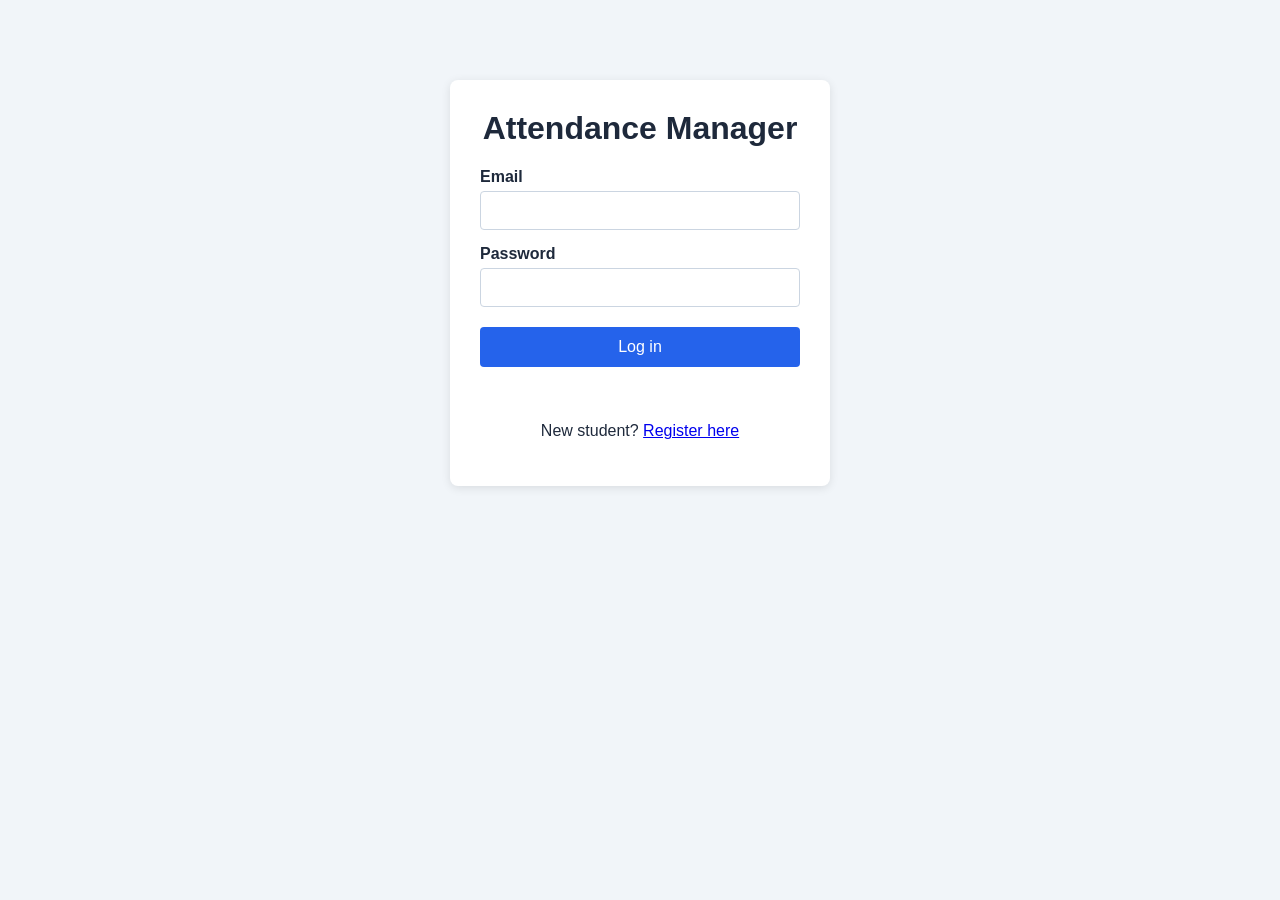
==== frontend/index.html @ 232194ba "Add login page, stylesheet and API helper" ====
<!DOCTYPE html>
<html lang="en">
<head>
  <meta charset="UTF-8">
  <meta name="viewport" content="width=device-width, initial-scale=1.0">
  <title>Login - Attendance Manager</title>
  <link rel="stylesheet" href="css/style.css">
</head>
<body>
  <div class="login-box">
    <h1>Attendance Manager</h1>

    <form id="login-form">
      <label for="email">Email</label>
      <input type="email" id="email" required>

      <label for="password">Password</label>
      <input type="password" id="password" required>

      <button type="submit">Log in</button>
    </form>

    <p class="error" id="message"></p>
    <p class="small-text">New student? <a href="register.html">Register here</a></p>
  </div>

  <script src="js/api.js"></script>
  <script src="js/auth.js"></script>
</body>
</html>
---- frontend/css/style.css ----
* {
  box-sizing: border-box;
}

body {
  margin: 0;
  font-family: Arial, sans-serif;
  background: #f1f5f9;
  color: #1e293b;
}

.login-box {
  max-width: 380px;
  margin: 80px auto;
  padding: 30px;
  background: white;
  border-radius: 8px;
  box-shadow: 0 2px 10px rgba(0, 0, 0, 0.1);
}

.login-box h1 {
  margin-top: 0;
  text-align: center;
}

label {
  display: block;
  margin-top: 15px;
  font-weight: bold;
}

input {
  width: 100%;
  padding: 10px;
  margin-top: 5px;
  border: 1px solid #cbd5e1;
  border-radius: 4px;
  font-size: 15px;
}

button {
  width: 100%;
  margin-top: 20px;
  padding: 11px;
  background: #2563eb;
  color: white;
  border: none;
  border-radius: 4px;
  font-size: 16px;
  cursor: pointer;
}

button:hover {
  background: #1d4ed8;
}

.error {
  color: #dc2626;
  margin-top: 15px;
  min-height: 20px;
}

.small-text {
  text-align: center;
  margin-top: 20px;
}
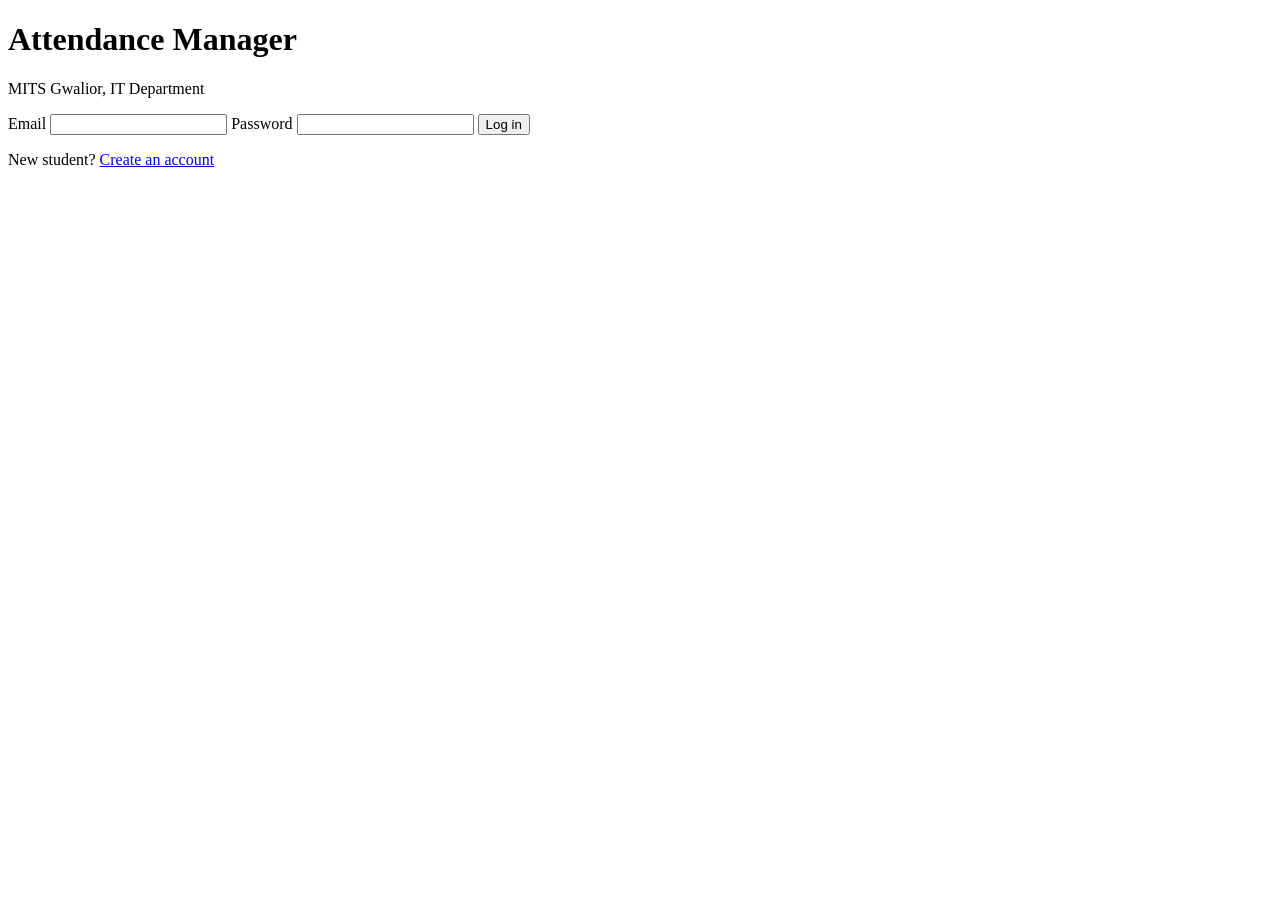
==== commit faecdc34: "Add login, register and admin dashboard frontend" ====
--- a/frontend/index.html
+++ b/frontend/index.html
@@ -4,27 +4,29 @@
   <meta charset="UTF-8">
   <meta name="viewport" content="width=device-width, initial-scale=1.0">
   <title>Login - Attendance Manager</title>
-  <link rel="stylesheet" href="css/style.css">
+  <link rel="stylesheet" href="/app/css/style.css">
 </head>
-<body>
-  <div class="login-box">
+<body class="auth-page">
+  <main class="auth-card">
     <h1>Attendance Manager</h1>
+    <p class="muted">MITS Gwalior, IT Department</p>
+
+    <div id="message" class="msg" hidden></div>
 
     <form id="login-form">
-      <label for="email">Email</label>
-      <input type="email" id="email" required>
-
-      <label for="password">Password</label>
-      <input type="password" id="password" required>
-
-      <button type="submit">Log in</button>
+      <label>Email
+        <input type="email" id="email" required autocomplete="username">
+      </label>
+      <label>Password
+        <input type="password" id="password" required autocomplete="current-password">
+      </label>
+      <button type="submit" class="btn">Log in</button>
     </form>
 
-    <p class="error" id="message"></p>
-    <p class="small-text">New student? <a href="register.html">Register here</a></p>
-  </div>
+    <p class="muted">New student? <a href="/app/register.html">Create an account</a></p>
+  </main>
 
-  <script src="js/api.js"></script>
-  <script src="js/auth.js"></script>
+  <script src="/app/js/api.js"></script>
+  <script src="/app/js/auth.js"></script>
 </body>
 </html>
